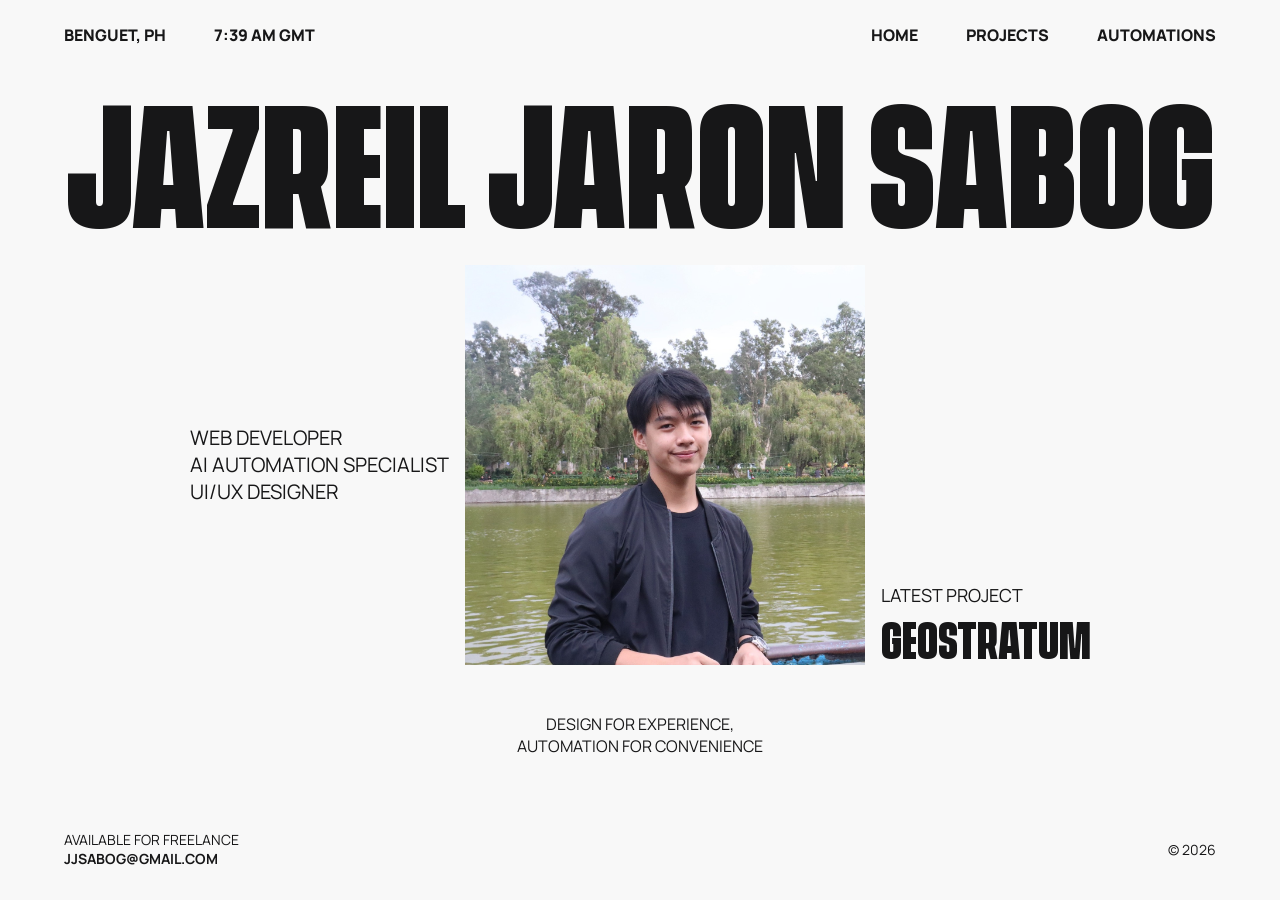
==== index.html @ d11f1980 "Rename footer variable to fix conflict" ====
<!doctype html>
<html lang="en">
  <head>
    <meta charset="UTF-8" />
    <meta name="viewport" content="width=device-width, initial-scale=1.0" />
    <title>Portfolio</title>

    <!-- * CSS -->
    <link rel="stylesheet" href="./assets/css/base.css" />
    <link rel="stylesheet" href="./assets/css/components.css" />
    <link rel="stylesheet" href="./assets/css/layout.css" />
    <link rel="stylesheet" href="./assets/css/pages/home.css" />
  </head>
  <body>
    <!-- * Header -->
    <header class="header">
      <div class="header__details">
        <span class="header__location">BENGUET, PH</span>
        <span id="header-clock"></span>
      </div>
      <nav class="header__nav">
        <a class="header__link" href="index.html">Home</a>
        <a class="header__link" href="projects.html">Projects</a>
        <a class="header__link" href="automations.html">Automations</a>
      </nav>
    </header>
    <main class="main">
      <section class="hero">
        <h1 class="hero__desktop-name">JAZREIL JARON SABOG</h1>
        <div class="hero__mobile-name">
          <h1 class="hero__title">JAZREIL</h1>
          <h1 class="hero__title">JARON</h1>
          <div class="hero__intersect">
            <ol class="hero__list">
              <li class="hero__list-item">WEB DEVELOPER</li>
              <li class="hero__list-item">AI AUTOMATION SPECIALIST</li>
              <li class="hero__list-item">UI/UX DESIGNER</li>
            </ol>
            <h1 class="hero__title">SABOG</h1>
          </div>
        </div>

        <div class="hero__center">
          <div class="hero__content">
            <div class="hero__skills">
              <ol class="hero__list hero__list--center">
                <li class="hero__list-item">WEB DEVELOPER</li>
                <li class="hero__list-item">AI AUTOMATION SPECIALIST</li>
                <li class="hero__list-item">UI/UX DESIGNER</li>
              </ol>
            </div>
            <div class="hero__profile">
              <div class="hero__media">
                <img
                  class="hero__image"
                  src="./assets/images/profile.jpg"
                  alt="A handsome fellow named Jazreil Jaron Sabog"
                />
                <div class="hero__latest-project">
                  <h3 class="hero__subtitle">Latest Project</h3>
                  <a class="hero__link" href="./projects/geostratum.html"
                    >GeoStratum</a
                  >
                </div>
              </div>
            </div>
          </div>
          <div class="hero__maxim">
            <span> DESIGN FOR EXPERIENCE, </span>
            <span> AUTOMATION FOR CONVENIENCE </span>
          </div>
        </div>
      </section>
    </main>
    <footer class="home-footer">
      <div class="home-footer__cta">
        <h3 class="home-footer__cta-title">AVAILABLE FOR FREELANCE</h3>
        <h3 class="home-footer__cta-email">JJSABOG@GMAIL.COM</h3>
      </div>
      <span class="home-footer__copyright">© 2026</span>
    </footer>

    <!-- * JS -->
    <script src="./assets/js/main.js"></script>
  </body>
</html>
---- assets/css/base.css ----
@import url("https://fonts.googleapis.com/css2?family=Manrope:wght@200..800&display=swap");

@font-face {
  font-family: "Vanguard CF";
  src: url("../fonts/vanguard-cf/vanguardcf-demibold.woff2") format("woff2");
  font-weight: 600;
  font-style: normal;
  font-display: swap;
}

@font-face {
  font-family: "Vanguard CF";
  src: url("../fonts/vanguard-cf/vanguardcf-extrabold.woff2") format("woff2");
  font-weight: 800;
  font-style: normal;
  font-display: swap;
}

:root {
  /* Fonts */
  --font-display: "Vanguard CF", sans-serif;
  --font-body: "Manrope", sans-serif;

  /* Color */
  --color-primary-white: #f8f8f8;
  --color-primary-black: #171718;
  --color-secondary-white: #848484;
  --project-gs: #feb151;
  --project-aws: #232f3e;
  --project-bc: #1f3a2e;
  --project-crs: #e29578;

  /* Spacing */
  --space-1: 4px;
  --space-2: 8px;
  --space-3: 12px;
  --space-4: 16px;
  --space-6: 24px;
  --space-8: 32px;
  --space-12: 48px;
  --space-16: 64px;
  --space-20: 80px;
  --space-24: 96px;
  --space-28: 112px;
  --space-32: 128px;

  /* Text */
  --text-2xs: 8px;
  --text-xs: 12px;
  --text-sm: 14px;
  --text-base: 16px; /* Standard default body text */
  --text-md: 16px;
  --text-lg: 18px;
  --text-xl: 20px;

  /* Subheadings & Headings */
  --text-2xl: 24px;
  --text-3xl: 30px;
  --text-4xl: 36px;
  --text-5xl: 48px;

  /* Display & Hero Typography */
  --text-6xl: 60px;
  --text-7xl: 72px;
  --text-8xl: 96px;
  --text-9xl: 128px;

  --text-fluid-hero__mobile: clamp(4.5rem, 15vw, 8rem);
  --text-fluid-hero__tablet: clamp(4.5rem, 11vw, 18em);
  --text-fluid-hero__desktop: clamp(4.5rem, 12.5vw, 18em);
  --text-fluid-page_title: clamp(4.5rem, 12.5vw, 12em);
  /* Layout */
  --radius: 8px;
}

* {
  box-sizing: border-box;
  padding: 0;
  margin: 0;
}
html {
  overflow-x: hidden;
}
body {
  min-height: 100dvh;
  display: flex;
  flex-direction: column;
  background-color: var(--color-primary-white);
  font-family: var(--font-body);
  color: var(--color-primary-black);
  overflow-x: hidden;
  overflow-wrap: break-word;
}
h1,
h2,
h3 {
  font-family: var(--font-display);
  margin: 0;
}
---- assets/css/components.css ----
/* * Header */
.header__details,
.header__link {
  color: var(--color-primary-black);
  text-decoration: none;
  text-transform: uppercase;
  font-weight: 800;
}

.header__link:focus-visible {
  display: none;
}

@media screen {
  .header {
    width: 100%;
    padding-top: var(--space-4);
  }

  .header,
  .header__nav {
    display: flex;
    align-items: center;
    justify-content: space-between;
  }

  .header {
    flex-wrap: wrap;
  }

  .header__nav {
    flex-wrap: nowrap;
    white-space: nowrap;
  }

  .header__location,
  #header-clock,
  .header__link {
    font-size: var(--text-2xs);
  }

  #header-clock {
    display: none;
  }

  .header__nav {
    gap: var(--space-12);
  }

  /* * Page Title */
  .page-title {
    padding-top: var(--space-6);
    font-size: var(--text-fluid-page_title);
  }

  /* * Tags */
  .tag {
    display: flex;
    align-items: center;
    gap: var(--space-2);
    border: 1px solid var(--color-primary-black);
    padding: var(--space-2) var(--space-4);
    width: fit-content;
    font-size: var(--text-xs);
  }
}

@media screen and (min-width: 600px) {
  .header {
    padding-top: var(--space-6);
  }

  .header__location,
  #header-clock,
  .header__link {
    font-size: var(--text-md);
  }

  .header__details {
    display: flex;
    gap: var(--space-12);
  }

  /* * Tags */
  .tag {
    display: flex;
    align-items: center;
    gap: var(--space-2);
    border: 1px solid var(--color-primary-black);
    padding: var(--space-2) var(--space-4);
    width: fit-content;
    font-size: var(--text-sm);
  }
}

@media screen and (min-width: 768px) {
  #header-clock {
    display: inline;
  }
}
---- assets/css/layout.css ----
@media screen {
  body {
    padding: 0 var(--space-4);
  }
}

@media screen and (min-width: 600px) {
  body {
    padding: 0 var(--space-8);
  }
}

@media screen and (min-width: 768px) {
  body {
    padding: 0 var(--space-12);
  }
}

@media screen and (min-width: 1200px) {
  body {
    padding: 0 var(--space-16);
  }
}
---- assets/css/pages/home.css ----
.hero {
  width: 100%;
  margin: auto 0;
}

.main {
  flex: 1;
  display: flex;
  flex-direction: column;
  justify-content: center;
}

.home-footer {
  padding-bottom: var(--space-4);
}

@media screen {
  /* * Hero Name */
  .hero__desktop-name {
    display: none;
  }

  .hero__mobile-name {
    padding: var(--space-12) 0;
  }

  .hero__title {
    font-size: var(--text-fluid-hero__mobile);
    line-height: 90%;
  }

  /* JARON */
  .hero__mobile-name > .hero__title:nth-child(2) {
    text-align: center;
  }

  /* SABOG */
  .hero__intersect {
    display: flex;
    justify-content: space-between;
    align-items: end;
  }

  /* * Positions */
  .hero__list-item {
    font-size: var(--text-2xs);
    list-style-type: none;
  }

  /* * Hero Center  */
  .hero__center {
    padding: var(--space-8) 0;
    width: 100%;
    display: flex;
    flex-direction: column;
    align-items: center;
  }

  .hero__skills {
    display: none;
  }

  .hero__image {
    width: 80%;
    max-width: 400px;
    height: auto;
    object-fit: cover;
  }

  /* * Latest Project */
  .hero__latest-project {
    width: 80%;
    display: flex;
    justify-content: space-between;
    align-items: center;
  }

  .hero__subtitle {
    font-family: var(--font-body);
    font-size: var(--text-xs);
    font-weight: 400;
    text-transform: uppercase;
  }

  .hero__link {
    text-decoration: none;
    text-transform: uppercase;
    font-size: var(--text-2xl);
    color: var(--color-primary-black);
    font-family: var(--font-display);
    font-weight: 800;
  }

  /* ? Picture and Latest Project */
  .hero__media {
    display: flex;
    align-items: center;
    flex-direction: column;
  }

  .hero__maxim {
    padding: var(--space-8) 0;
    text-align: center;
    display: flex;
    flex-direction: column;
  }

  /* * Footer */
  .home-footer {
    display: flex;
    flex-wrap: wrap;
    justify-content: space-between;
    align-items: start;
    gap: var(--space-2);
  }
  .home-footer__cta .home-footer__cta-title,
  .home-footer__cta-email {
    font-family: var(--font-body);
    font-size: var(--text-xs);
  }

  .home-footer__copyright {
    font-size: var(--text-xs);
  }

  .home-footer__cta-title {
    font-weight: 400;
  }
}

@media screen and (min-width: 400px) {
  .hero__list > .hero__list-item {
    font-size: var(--text-sm);
    list-style-type: none;
  }
}

@media screen and (min-width: 600px) {
  .home-footer {
    padding-bottom: var(--space-8);
  }

  .home-footer__copyright {
    font-size: var(--text-sm);
  }
}

@media screen and (min-width: 768px) {
  .hero__mobile-name {
    display: none;
  }

  .hero__desktop-name {
    width: 100%;
    text-align: center;
    font-size: var(--text-fluid-hero__tablet);
    display: inline-block;
    line-height: 1;
    white-space: nowrap;
    padding-top: 1rem; /* ! Temporary */
  }

  /* * Hero Center  */
  .hero__center {
    display: flex;
    align-items: center;
    gap: var(--space-4);
  }

  .hero__content {
    display: flex;
    align-items: center;
    gap: var(--space-4);
  }

  .hero__skills {
    display: inline;
  }

  .hero__media {
    flex-direction: row;
    gap: var(--space-4);
    align-items: end;
  }

  .hero__image {
    max-width: 300px;
  }

  .hero__list--center > .hero__list-item {
    font-size: var(--text-xs);
  }

  /* * Latest Project */
  .hero__latest-project {
    width: fit-content;
    flex-direction: column;
    align-items: start;
  }

  .hero__subtitle {
    font-size: var(--text-base);
  }

  .hero__link {
    font-size: var(--text-4xl);
  }

  /* * Footer */
  .home-footer {
    align-items: center;
  }
}

@media screen and (min-width: 1200px) {
  .hero__desktop-name {
    font-size: var(--text-fluid-hero__desktop);
  }

  .hero__list--center > .hero__list-item {
    font-size: var(--text-xl);
  }

  .hero__link {
    font-size: var(--text-5xl);
  }

  .hero__subtitle {
    font-size: var(--text-lg);
  }

  .home-footer__cta .home-footer__cta-title,
  .home-footer__cta-email {
    font-size: var(--text-sm);
  }

  .hero__image {
    max-width: 400px;
  }
}

@media screen and (min-width: 1440px) {
  .hero__link {
    font-size: var(--text-6xl);
  }

  .home-footer__cta .home-footer__cta-title,
  .home-footer__cta-email,
  .home-footer__copyright {
    font-size: var(--text-base);
  }
}
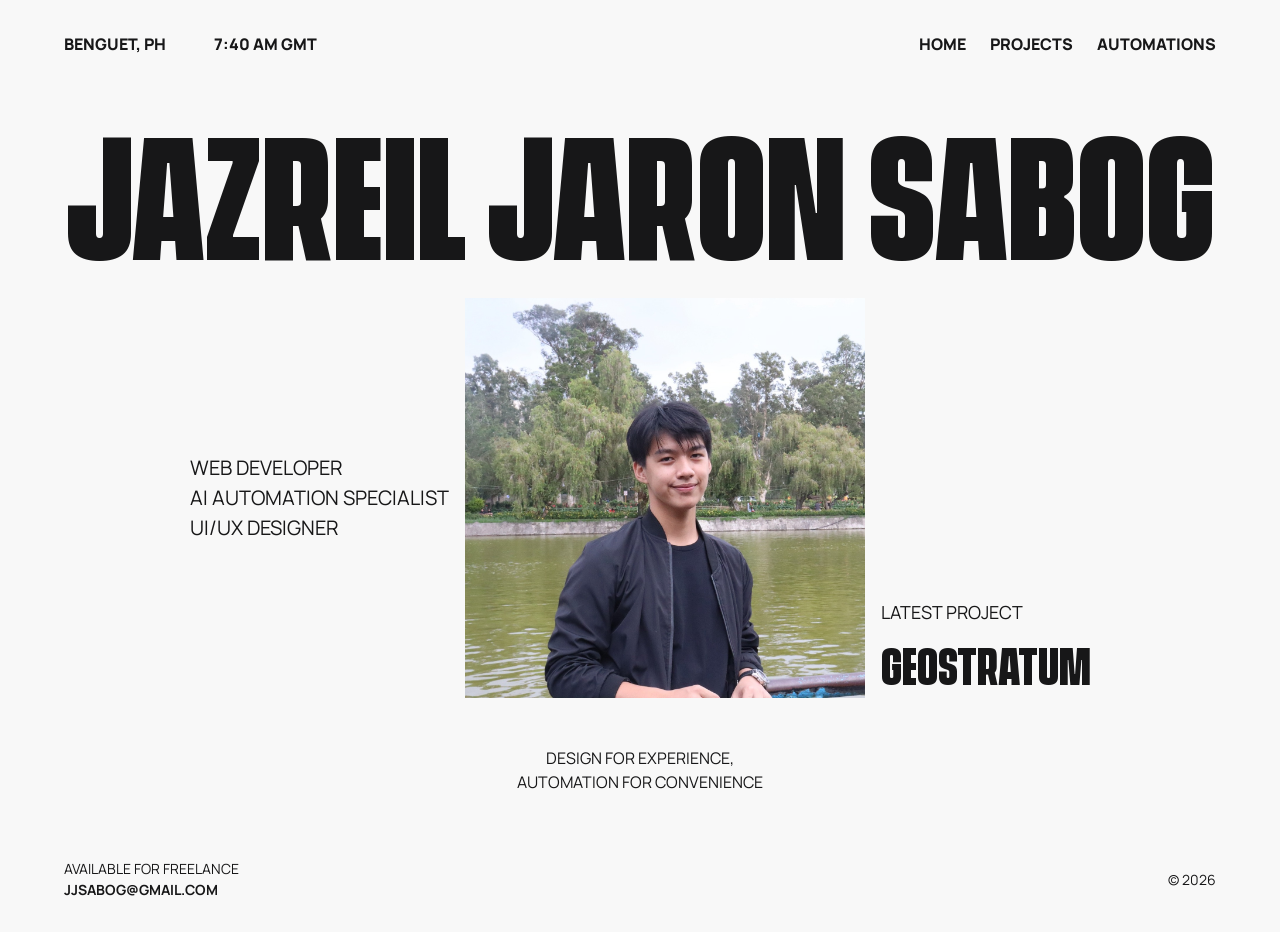
==== commit 895845ec: "Restructure pages to folder/index.html for clean URLs" ====
--- a/index.html
+++ b/index.html
@@ -6,10 +6,10 @@
     <title>Portfolio</title>
 
     <!-- * CSS -->
-    <link rel="stylesheet" href="./assets/css/base.css" />
-    <link rel="stylesheet" href="./assets/css/components.css" />
-    <link rel="stylesheet" href="./assets/css/layout.css" />
-    <link rel="stylesheet" href="./assets/css/pages/home.css" />
+    <link rel="stylesheet" href="/assets/css/base.css" />
+    <link rel="stylesheet" href="/assets/css/components.css" />
+    <link rel="stylesheet" href="/assets/css/layouts/general.css" />
+    <link rel="stylesheet" href="/assets/css/pages/home.css" />
   </head>
   <body>
     <!-- * Header -->
@@ -19,9 +19,9 @@
         <span id="header-clock"></span>
       </div>
       <nav class="header__nav">
-        <a class="header__link" href="index.html">Home</a>
-        <a class="header__link" href="projects.html">Projects</a>
-        <a class="header__link" href="automations.html">Automations</a>
+        <a class="header__link" href="/index.html">Home</a>
+        <a class="header__link" href="/projects">Projects</a>
+        <a class="header__link" href="/automations">Automations</a>
       </nav>
     </header>
     <main class="main">
@@ -53,12 +53,12 @@
               <div class="hero__media">
                 <img
                   class="hero__image"
-                  src="./assets/images/profile.jpg"
+                  src="/assets/images/profile.jpg"
                   alt="A handsome fellow named Jazreil Jaron Sabog"
                 />
                 <div class="hero__latest-project">
                   <h3 class="hero__subtitle">Latest Project</h3>
-                  <a class="hero__link" href="./projects/geostratum.html"
+                  <a class="hero__link" href="/projects/geostratum"
                     >GeoStratum</a
                   >
                 </div>
@@ -81,6 +81,6 @@
     </footer>
 
     <!-- * JS -->
-    <script src="./assets/js/main.js"></script>
+    <script src="/assets/js/main.js"></script>
   </body>
 </html>
--- a/assets/css/base.css
+++ b/assets/css/base.css
@@ -68,9 +68,12 @@
   --text-fluid-hero__mobile: clamp(4.5rem, 15vw, 8rem);
   --text-fluid-hero__tablet: clamp(4.5rem, 11vw, 18em);
   --text-fluid-hero__desktop: clamp(4.5rem, 12.5vw, 18em);
-  --text-fluid-page_title: clamp(4.5rem, 12.5vw, 12em);
-  /* Layout */
-  --radius: 8px;
+  --text-fluid-page_title: clamp(4rem, 10vw, 12em);
+  --text-fluid-cta: clamp(4rem, 12.5vw, 8em);
+  --text-fluid-more-projects: clamp(4.5rem, 12.5vw, 6em);
+
+  /* Icon */
+  --icon-circle-small: url("data:image/svg+xml,%3Csvg xmlns='http://www.w3.org/2000/svg' width='24' height='24' viewBox='0 0 24 24' fill='none' stroke='white' stroke-width='2' stroke-linecap='round' stroke-linejoin='round'%3E%3Ccircle cx='12' cy='12' r='6'/%3E%3C/svg%3E");
 }
 
 * {
@@ -80,6 +83,7 @@
 }
 html {
   overflow-x: hidden;
+  scroll-behavior: smooth;
 }
 body {
   min-height: 100dvh;
@@ -87,13 +91,37 @@
   flex-direction: column;
   background-color: var(--color-primary-white);
   font-family: var(--font-body);
+  line-height: 1.5;
   color: var(--color-primary-black);
   overflow-x: hidden;
   overflow-wrap: break-word;
 }
-h1,
-h2,
-h3 {
+h1 {
   font-family: var(--font-display);
   margin: 0;
 }
+
+.tag::before {
+  content: "";
+  display: inline-block;
+  width: 16px;
+  height: 16px;
+  flex-shrink: 0;
+  background-color: currentColor;
+  mask-image: var(--icon-circle-small);
+  -webkit-mask-image: var(--icon-circle-small);
+  mask-size: contain;
+  -webkit-mask-size: contain;
+  mask-repeat: no-repeat;
+  -webkit-mask-repeat: no-repeat;
+}
+
+.dark {
+  background-color: var(--color-primary-black);
+  color: var(--color-primary-white);
+}
+
+.light {
+  color: var(--color-primary-black);
+  background-color: var(--color-primary-white);
+}
--- a/assets/css/components.css
+++ b/assets/css/components.css
@@ -11,21 +11,14 @@
   display: none;
 }
 
+/* * 320px */
 @media screen {
-  .header {
-    width: 100%;
-    padding-top: var(--space-4);
-  }
-
   .header,
-  .header__nav {
+  .header__nav,
+  .header__details {
     display: flex;
     align-items: center;
     justify-content: space-between;
-  }
-
-  .header {
-    flex-wrap: wrap;
   }
 
   .header__nav {
@@ -44,11 +37,11 @@
   }
 
   .header__nav {
-    gap: var(--space-12);
+    gap: var(--space-6);
   }
 
   /* * Page Title */
-  .page-title {
+  .heading {
     padding-top: var(--space-6);
     font-size: var(--text-fluid-page_title);
   }
@@ -58,22 +51,103 @@
     display: flex;
     align-items: center;
     gap: var(--space-2);
-    border: 1px solid var(--color-primary-black);
-    padding: var(--space-2) var(--space-4);
+    padding: var(--space-2) var(--space-2);
     width: fit-content;
     font-size: var(--text-xs);
+    border: 1px solid currentColor;
+  }
+
+  /* * More Projects */
+  .more-projects__header {
+    font-size: var(--text-fluid-more-projects);
+    padding-bottom: var(--space-16);
+  }
+
+  /* * Footer */
+  .footer {
+    min-height: 60dvh;
+    padding: var(--space-12) 0;
+    display: flex;
+    justify-content: space-between;
+    flex-direction: column;
+    gap: var(--space-16);
+  }
+
+  .footer__cta-container {
+    display: flex;
+    flex-direction: column;
+    gap: var(--space-6);
+  }
+
+  .footer__cta {
+    font-family: "Vanguard CF", sans-serif;
+    font-weight: 600;
+    font-size: var(--text-fluid-cta);
+  }
+
+  .footer__cta-btn {
+    width: 150px;
+    height: 150px;
+    border: none;
+    font-family: "Manrope", sans-serif;
+    font-size: var(--text-sm);
+    font-weight: 700;
+    display: flex;
+    align-items: center;
+    justify-content: center;
+    gap: var(--space-1);
+    border-radius: 100%;
+  }
+
+  .footer__links {
+    display: flex;
+    gap: var(--space-4);
+  }
+
+  .footer__footnotes {
+    display: flex;
+    flex-direction: column;
+    width: 100%;
+    justify-content: space-between;
+    flex-wrap: wrap;
+    gap: var(--space-4);
+    font-size: var(--text-base);
+  }
+
+  .footer__back-to-top {
+    display: flex;
+    gap: var(--space-1);
+    align-items: center;
+  }
+
+  .footer__link,
+  .footer__back-to-top-btn {
+    text-decoration: none;
+    color: inherit;
+  }
+
+  /* * View Live Site */
+  .view-site-btn {
+    display: inline-block;
+    border: 1px solid var(--color-primary-black);
+    padding: var(--space-3) var(--space-6);
+    background-color: transparent;
+    box-shadow: 0 2px 8px 2px rgba(0, 0, 0, 0.08);
+    width: fit-content;
+    font-size: var(--text-xs);
+    font-family: var(--font-body);
+    border-radius: var(--space-1);
+    text-decoration: none;
+    color: var(--color-primary-black);
+    margin-top: var(--space-8);
   }
 }
 
 @media screen and (min-width: 600px) {
-  .header {
-    padding-top: var(--space-6);
-  }
-
   .header__location,
   #header-clock,
   .header__link {
-    font-size: var(--text-md);
+    font-size: var(--text-base);
   }
 
   .header__details {
@@ -83,13 +157,16 @@
 
   /* * Tags */
   .tag {
-    display: flex;
-    align-items: center;
-    gap: var(--space-2);
-    border: 1px solid var(--color-primary-black);
-    padding: var(--space-2) var(--space-4);
-    width: fit-content;
     font-size: var(--text-sm);
+  }
+
+  /* * Footer */
+  .footer {
+    gap: var(--space-20);
+  }
+
+  .footer__footnotes {
+    flex-direction: row;
   }
 }
 
@@ -97,4 +174,15 @@
   #header-clock {
     display: inline;
   }
+
+  /* * Sections */
+  .section__heading {
+    font-size: var(--text-2xl);
+  }
 }
+
+@media screen and (min-width: 1200px) {
+  .footer {
+    gap: var(--space-28);
+  }
+}
--- a/assets/css/layouts/general.css
+++ b/assets/css/layouts/general.css
@@ -0,0 +1,37 @@
+@media screen {
+  .header {
+    width: 100%;
+    padding: var(--space-8) 0;
+  }
+
+  body {
+    padding: 0 var(--space-4);
+  }
+}
+
+@media screen and (min-width: 600px) {
+  .header {
+    padding: var(--space-8) 0;
+  }
+  body {
+    padding: 0 var(--space-8);
+  }
+}
+
+@media screen and (min-width: 768px) {
+  .header {
+    padding: var(--space-8) 0;
+  }
+  body {
+    padding: 0 var(--space-12);
+  }
+}
+
+@media screen and (min-width: 1200px) {
+  .header {
+    padding: var(--space-8) 0;
+  }
+  body {
+    padding: 0 var(--space-16);
+  }
+}
